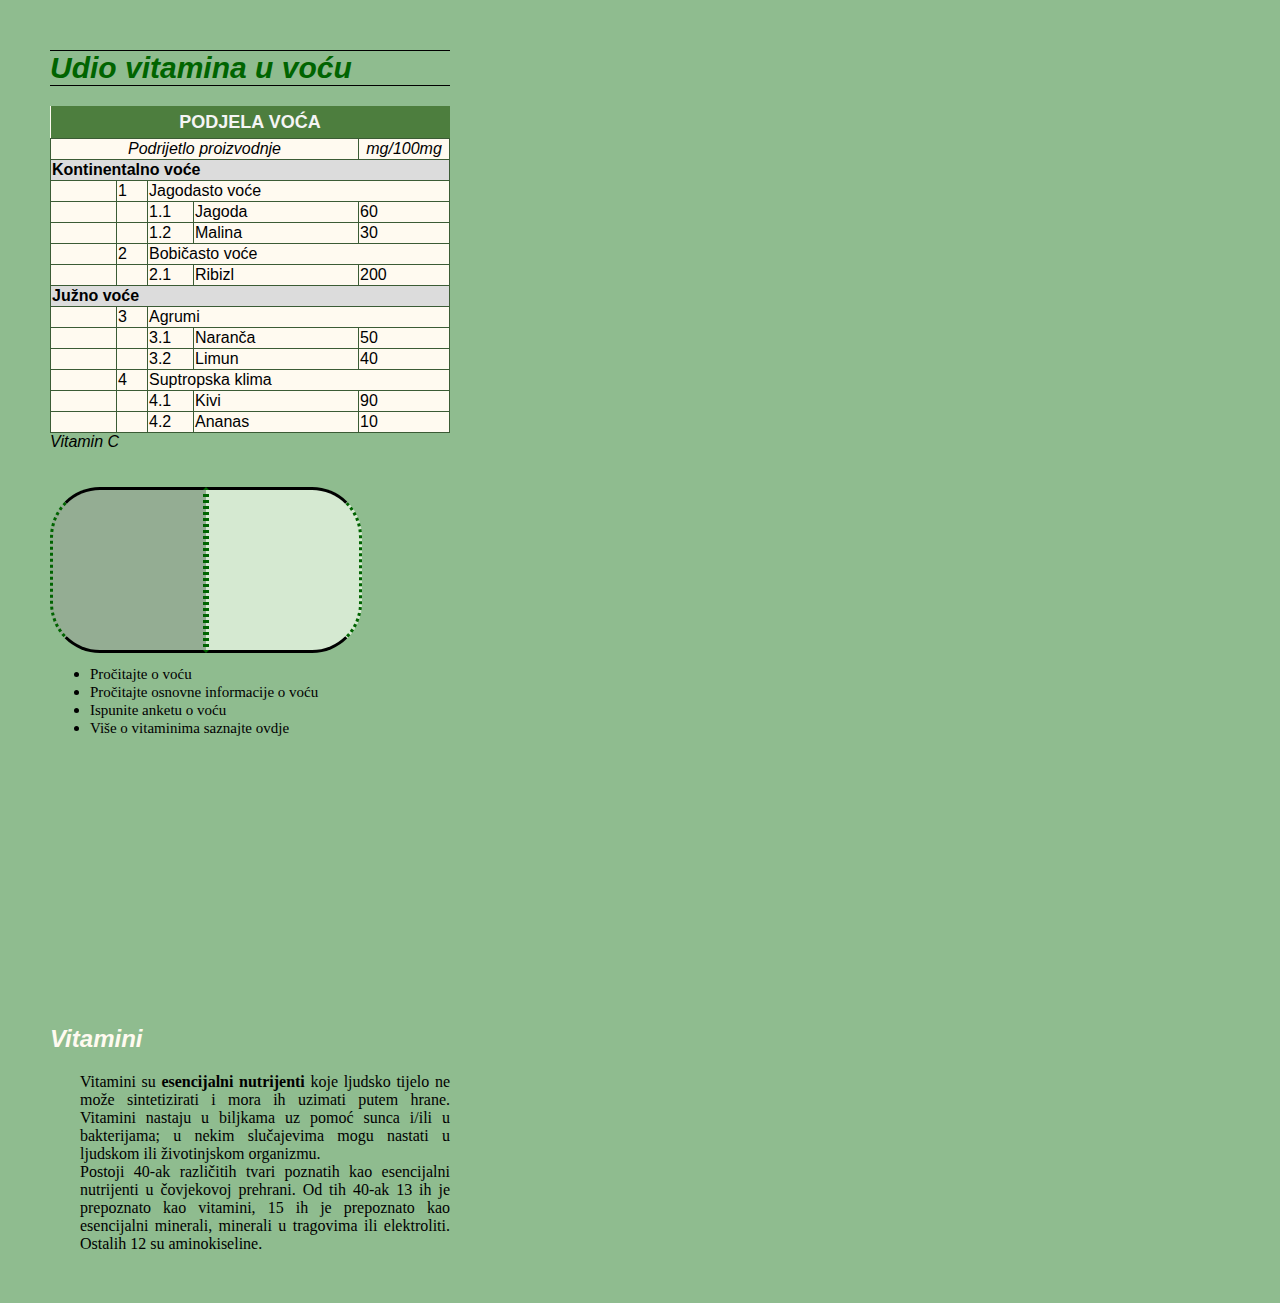
==== index.html @ 17d3f462 "Add files via upload" ====
<!doctype html>
<html>
<head>
<meta charset="utf-8">
<title>Vježba 4</title>
	<link rel="stylesheet" href="style.css">
</head>

<body>
	
	<section id="zadatak1">
		<h1>Udio vitamina u voću</h1>
	  <table width="394">
		  
		<thead>
		  <tr>
			<th colspan="5">Podjela voća</th> 
			</tr>
		  
		  </thead>
		<tbody>
			<tr>
				<td colspan="4" id="sredina">Podrijetlo proizvodnje</td>
				<td width="74" id="sredina2" colspan="2">mg/100mg</td>
				
			</tr>
		  <tr>
			<td colspan="5" id="varijacija">Kontinentalno voće</td>
			  
		  </tr>
		  <tr>
			<td width="63"></td>
			<td width="28">1</td>
			<td colspan="3">Jagodasto voće</td>
			
			  
			</tr>	
		  <tr>
             <td></td>
			  <td></td>        
              <td width="43">1.1</td>            
			  <td width="162">Jagoda</td>
             <td>60</td>
           </tr>	
			<tr>
             <td></td>
				<td></td>
             <td>1.2</td>
			  <td>Malina</td>
             <td>30</td>
           </tr>
		  <tr>
			<td width="63"></td>
			  <td width="28">2</td>
			<td colspan="3">Bobičasto voće</td>
			
			</tr>
		  <tr>
			<td></td>
			  <td></td>
			  <td width="43">2.1</td>
			  <td>Ribizl</td>
			  <td>200</td>
			</tr>
		  <tr>
			<td colspan="5" id="varijacija2">Južno voće</td>
			  
			</tr>
		  <tr>
			<td></td>
			  <td>3</td>
			  <td colspan="3">Agrumi</td>
			  
			</tr>
		<tr>
			<td></td>
			<td></td>
			<td width="43">3.1</td>
			<td>Naranča</td>
			<td>50</td>
			</tr>	
		<tr>
			<td></td>
			<td></td>
			<td width="43">3.2</td>
			<td>Limun</td>
			<td>40</td>
			</tr>	
			
		<tr>
			<td></td>
			<td>4</td>
			<td colspan="3">Suptropska klima</td>
			
			</tr>	
		<tr>
			<td></td>
			<td></td>
			<td>4.1</td>
			<td>Kivi</td>
			<td>90</td>
			</tr>	
		<tr>
			<td></td>
			<td></td>
			<td>4.2</td>
			<td>Ananas</td>
			<td>10</td>
			</tr>	
			
			
		  </tbody>
		
		 
		</table>
		<caption id="naziv"><i>Vitamin C</i></caption>
	
	<br/>
	<br/>	
	<br/>
	</section>
	
	
	<section id="zadatak2">
	<table id="bijeli"></table>
	
	<table id="bez"></table><br>
	
	
	
	</section>
	<br/>
	<br/>
	<br/>
	<br/>
	<br/>
	<br/>
	<br/>
	<br/>
	<section id="zadatak3">
	
	<ul>
		<li><a href="vjezbe/glavnaprva.html">Pročitajte o voću</a></li>
		<li><a href="vjezbe/glavnaprva.html">Pročitajte osnovne informacije o voću</a></li>
		<li><a href="vjezbe/glavnadruga.html">Ispunite anketu o voću</a></li>
		<li><a href="#prviparagraf">Više o vitaminima saznajte ovdje</a></li>
		
		</ul>
	<br/>
	<br/>
	<br/>
	<br/>
	<br/>
	<br/>
	<br/>
	<br/>
	<br/>
	<br/>
	<br/>
	<br/>
	<br/>
	<br/>
		
	<h2 id="prviparagraf">Vitamini</h2>
	<p>Vitamini su <b>esencijalni nutrijenti</b> koje ljudsko tijelo ne može sintetizirati i mora ih uzimati putem hrane. Vitamini nastaju u biljkama uz pomoć sunca i/ili u bakterijama; u nekim slučajevima mogu nastati u ljudskom ili životinjskom organizmu.<br/>

Postoji 40-ak različitih tvari poznatih kao esencijalni nutrijenti u čovjekovoj prehrani. Od tih 40-ak 13 ih je prepoznato kao vitamini, 15 ih je prepoznato kao esencijalni minerali, minerali u tragovima ili elektroliti. Ostalih 12 su aminokiseline.</p>
	</section>
	
	
	
	
	
	
	
	
	
	
	
	
	
	
	
	
	
	
	
	
	
	
	
	
	
	
	
	
	
	
	
	
	
	
	
	
	
	
	
	
	
	
	
</body>
</html>
---- style.css ----
@charset "utf-8";
/* CSS Document */

body {
    font-family: "Gill Sans", "Gill Sans MT", "Myriad Pro", "DejaVu Sans Condensed", Helvetica, Arial, "sans-serif";
    margin: 50px;
	background-color: darkseagreen;
	
}
#zadatak1 h1{
	color: darkgreen;
	font-style: italic;
	border-top: 1px solid black;
	border-bottom: 1px solid black;
	width: 300px;
	font-size: 30px;
}

#zadatak1 h1, #zadatak1 table {
    width: 400px;
	
}

#zadatak1 table {
    border-collapse: collapse;
}

#zadatak1 th {
    font-size: 18px;
    background-color:rgba(77,126,62,1.00);
    text-transform: uppercase;
    color: whitesmoke;
    text-align: center;
    height: 30px;
}

#zadatak1 td {
    border: 0.5px solid#3B5B35;
	
	
}
#naziv {
	font-family: 'Amatic SC';
	color: darkgreen;
	font-weight: bold;
}

#sredina{
	text-align: center;
	font-style: italic;
}

#sredina2{
	text-align: center;
	font-style: italic;
	
}

#zadatak1 table {
    background-color: floralwhite;
}

#varijacija{
	background-color: gainsboro;
	font-weight: bold
}

#varijacija2{
	font-weight: bold;
	background-color: gainsboro;
}

/*-------------------------------------------------------------*/

#zadatak2 table{
	
    width: 150px;
    height: 150px;
    float: left;
    border: #32522A;
    box-sizing:content-box;
	border-style:  solid dotted ;
	border-color: black darkgreen;
	padding-top: 10px;
	
	
}
	
#bijeli {
    background-color: #94AD93;
    border-radius: 50px 0px 0px 50px;
	
}

#sivi {
    background-color: darkgreen;
    
}

#bez{
	   background-color: #D5E9D1;
    border-radius: 0px  50px 50px 0px;
	
}


/*----------------------------------------------------------------*/

#zadatak3 p{
	font-style: normal;
	text-align: justify;
	font-family:Baskerville, "Palatino Linotype", Palatino, "Century Schoolbook L", "Times New Roman", "serif";
	width: 370px;
	padding-left: 30px;
}

#zadatak3 li a{
	color: black;
    font-family: Times new Cambria, "Hoefler Text", "Liberation Serif", Times, "Times New Roman", "serif";
    font-size: 15px;
    
    text-decoration: none;
}

#zadatak3 li:nth-child(2) a:hover {
    font-weight: bold;
}


#zadatak3 li:nth-child(3) a:hover {
    background-color: rgba(77,126,62,1.00);
}

#zadatak3 li:nth-child(1) a:hover {
    text-decoration:overline underline;
}

#zadatak3 h2{
	font-style:oblique;
	color: floralwhite;
}
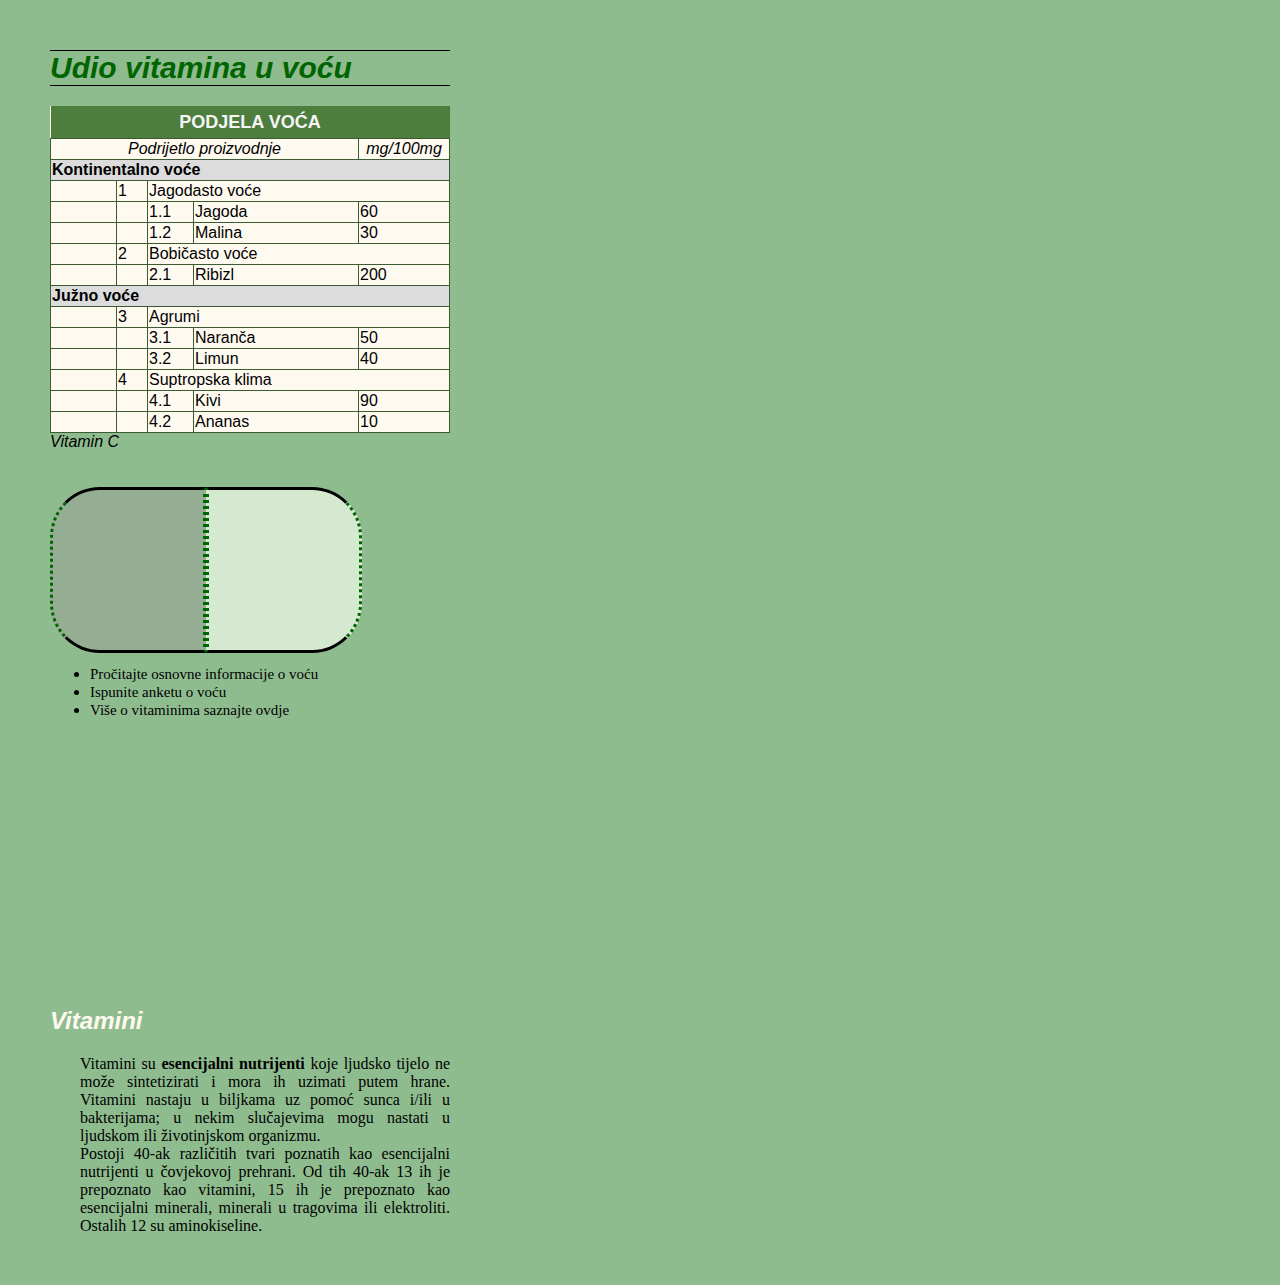
==== commit 371eff08: "Add files via upload" ====
--- a/index.html
+++ b/index.html
@@ -140,7 +140,7 @@
 	<section id="zadatak3">
 	
 	<ul>
-		<li><a href="vjezbe/glavnaprva.html">Pročitajte o voću</a></li>
+		
 		<li><a href="vjezbe/glavnaprva.html">Pročitajte osnovne informacije o voću</a></li>
 		<li><a href="vjezbe/glavnadruga.html">Ispunite anketu o voću</a></li>
 		<li><a href="#prviparagraf">Više o vitaminima saznajte ovdje</a></li>
